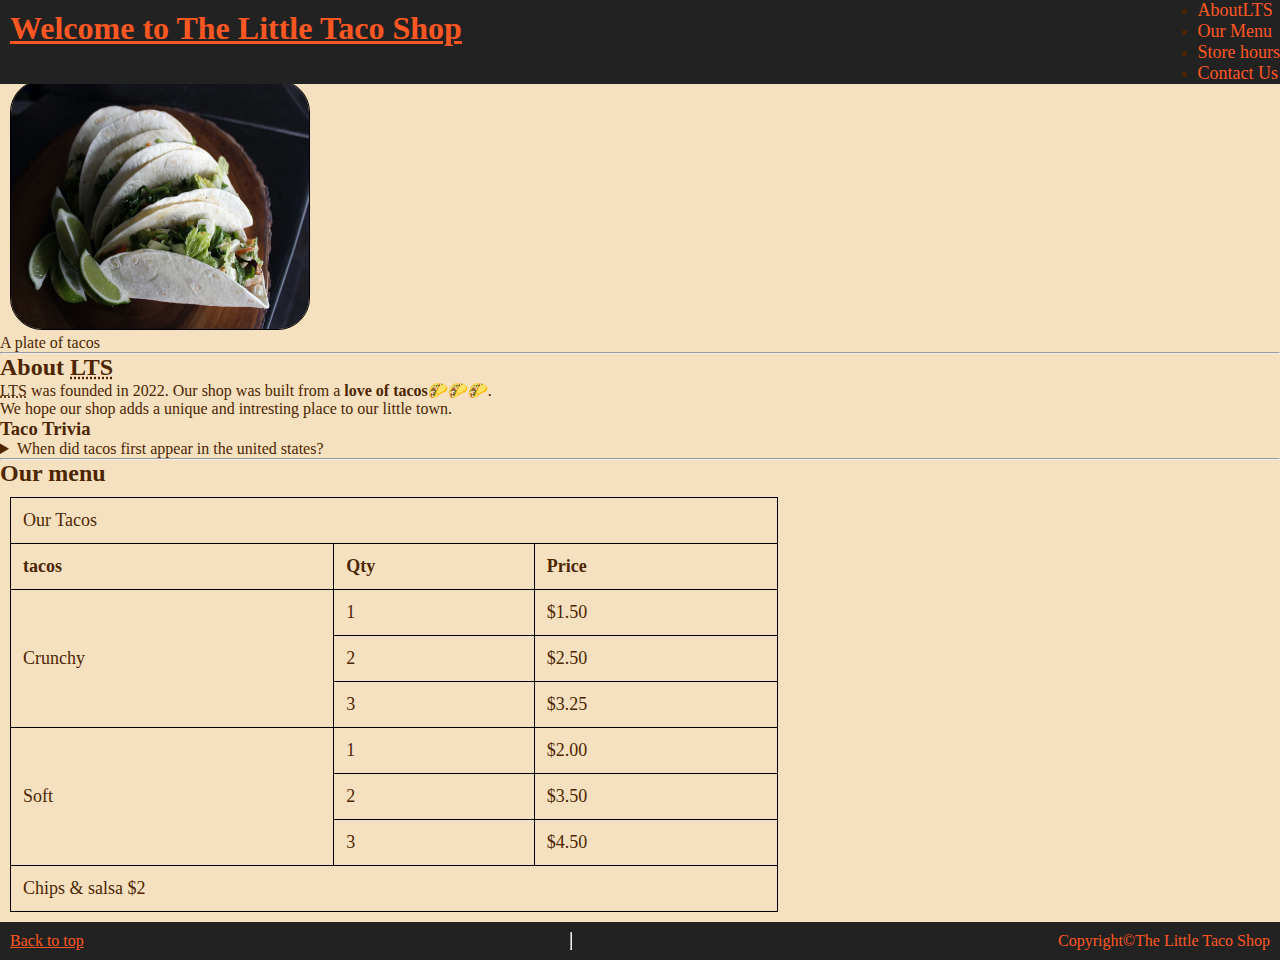
==== index.html @ 2e855140 "Update index.html" ====
<!DOCTYPE html>
<html lang="en">
    <head>
        <meta charset="utf-8">
        <meta name="author" content="Dennis kipruto">
        <meta name="description" content="Little taco shop website">
        <meta name="viewport" content="width=device-width intial-scale=1.0">
        <link rel="icon" href="jeswin-thomas-z_PfaGzeN9E-unsplash.jpg">
        
        <link rel="stylesheet" href="main7.css">
        <title>LTS.com</title>
    </head>
    <body>
         <header class="header">
        <h1><u>Welcome to The Little Taco Shop</u></h1>
        <nav>
            <ul>
                <div class="navbar">
                <li><a href="#AboutLTS">AboutLTS</a></li>
                <li><a href="#ourmenu">Our Menu</a></li>
                <li><a href="tacoshopp2.html#storehours">Store hours</a></li>
                <li><a href="tacoshop3.html">Contact Us</a></li>
                </div>
            </ul>
        </nav>
             </header>
        <figure><img src="emily-simenauer-IlAPq27FxZ0-unsplash.jpg" alt="taco" width="300" height="250" title="Tacos"> <figcaption>A plate of tacos</figcaption></figure>
        <hr>
        <div class="bla"> <section id="AboutLTS" class="about"><h2>About <abbr title="little taco shop">LTS</abbr></h2>
        <P><abbr title="little taco shop">LTS</abbr> was founded in 2022. Our shop was built from a <strong>
            love of tacos</strong>🌮🌮🌮.
            <br>
            We hope our shop adds a unique and intresting place to our little town.</P>
            <h3>Taco Trivia</h3>
            <aside>
                <details><summary>When did tacos first appear in the united states?</summary>
                    <br>
                Jeffery M.Pilcher, taco historian and proffesor of history at the University of Minnesota,
                     <br>
                     says the earliest mention of tacos in the united states are in a news paper from 1905
                    <br>
                (source: <a href="https://www.smithsonianmag.com/arts-culture/where-did-the-taco-come-from-81228162/">Smithsonian Magazine</a>)</details>
                </aside>
        </section>
            <hr>
            <section id="ourmenu"><h2>Our menu</h2>
            <table>
                <tr>
                    <td colspan="3">Our Tacos</td>
                </tr>
               <tr><th>tacos</th>
               <th>Qty</th>
               <th>Price</th></tr>
               <tr><td rowspan="3">Crunchy</td>
                <td>1</td>
                <td>&dollar;1.50</td></tr>
                <tr><td>2</td>
                <td>&dollar;2.50</td></tr>
                <tr><td>3</td>
                <td>&dollar;3.25</td></tr>
                <tr><td rowspan="3">Soft</td>
                <td>1</td>
                <td>&dollar;2.00</td></tr>
                <tr><td>2</td>
                <td>&dollar;3.50</td></tr>
                <tr><td>3</td>
                <td>&dollar;4.50</td></tr>
                <tr><td colspan="3">Chips & salsa &dollar;2</td></tr>
            </table>
            </section></div>
                <footer><a href="#">Back to top</a>
            
            <hr>
            <p>Copyright&copy;The Little Taco Shop</p></footer>
    </body>
</html>
---- main7.css ----
*{
    margin: 0%;
    padding: 0%;
    box-sizing: border-box;
}

@import url('https://fonts.googleapis.com/css2?family=Lobster&display=swap');
body{
    background-color: #F5E1C0;
    color:#4D2600 ;
}

.header{

    display: flex;
    justify-content: space-between;
    background-color: #222222;
    position: fixed;
    width: 100%;
    


    
}
.navbar ul{
    display: flex;
    gap: 10px;
    margin: 10px;
    padding: 10px;
    list-style-type: none;
}
h1{
    color: #FF5722;
    font-family:'Lobster', cursive;
    padding: 10px;
    margin: px;
    text-decoration: none;
    display: flex;
    justify-content: flex-start;
}
 nav a{
    color: #FF5722;
    text-decoration: none;
    transition: all ease-in-out 0.5s;
    font-size: large;
}
 nav a:hover{
    color: chartreuse;
    box-shadow: 0px 5px 5px aqua;
}
img{
    margin-top: 80px;
    margin-left: 10px;
    border: 0.1px solid black;
    border-radius: 2rem;
    transition: all ease-in-out 1s;
} 
img:hover{
    transform: scale(1.02);
}

table{
    width: 60%;
    border-collapse: collapse;
    margin: 10px 0;
    font-size: 18px;
    text-align: left;
    margin-left: 10px;
}
.bla{
    margin-bottom: 10px;
}
th,td{
    padding: 12px;
    border: 1px double black;
    border-radius: 50px;
    margin: 10px;
}
footer{
    display: flex;
    justify-content: space-between;
    background-color: #222222;
    padding: 10px;
    color: #FF5722;
}
.text{
    display: flex;
    justify-content: center;
}
footer a{
    text-decoration: underline;
    color: #FF5722;
}
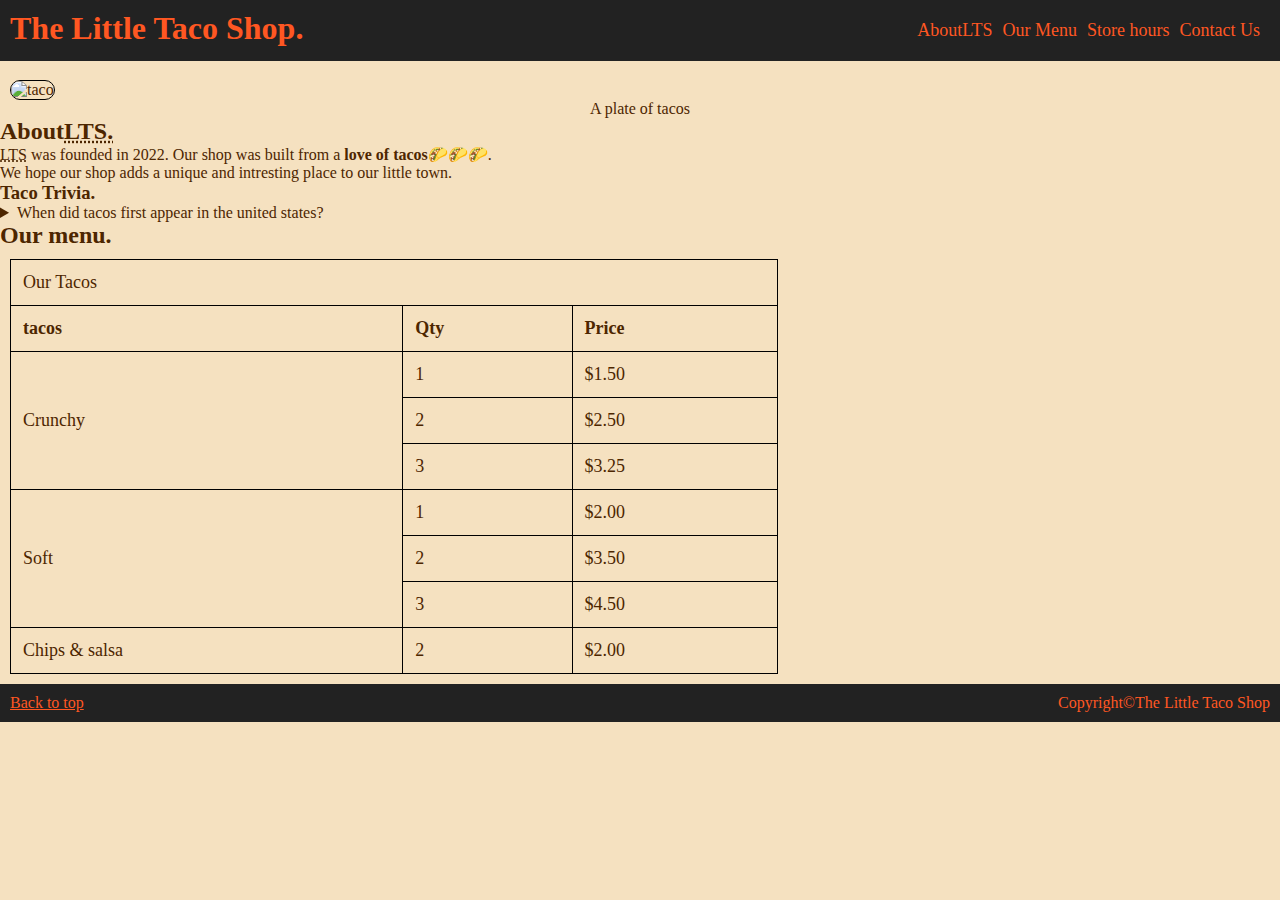
==== commit 3ee6590c: "Update index.html" ====
--- a/index.html
+++ b/index.html
@@ -6,32 +6,29 @@
         <meta name="description" content="Little taco shop website">
         <meta name="viewport" content="width=device-width intial-scale=1.0">
         <link rel="icon" href="jeswin-thomas-z_PfaGzeN9E-unsplash.jpg">
-        
         <link rel="stylesheet" href="main7.css">
+       
         <title>LTS.com</title>
     </head>
     <body>
-         <header class="header">
-        <h1><u>Welcome to The Little Taco Shop</u></h1>
-        <nav>
-            <ul>
-                <div class="navbar">
+        <header class="header"><h1>The Little Taco Shop.</h1>
+        <nav >
+            <div class="navbar"><ul>
                 <li><a href="#AboutLTS">AboutLTS</a></li>
                 <li><a href="#ourmenu">Our Menu</a></li>
                 <li><a href="tacoshopp2.html#storehours">Store hours</a></li>
                 <li><a href="tacoshop3.html">Contact Us</a></li>
-                </div>
-            </ul>
+            </ul>  </div>
         </nav>
-             </header>
-        <figure><img src="emily-simenauer-IlAPq27FxZ0-unsplash.jpg" alt="taco" width="300" height="250" title="Tacos"> <figcaption>A plate of tacos</figcaption></figure>
-        <hr>
-        <div class="bla"> <section id="AboutLTS" class="about"><h2>About <abbr title="little taco shop">LTS</abbr></h2>
+  </header>
+        <figure><img src="emily-simenauer-IlAPq27FxZ0-unsplash (1).jpg " alt="taco" width="1000" height="500" title="Tacos"> <figcaption class="text">A plate of tacos</figcaption></figure>
+        
+       <div class="bla"> <section id="AboutLTS" class="about"><h2>About<abbr title="little taco shop">LTS.</abbr></h2>
         <P><abbr title="little taco shop">LTS</abbr> was founded in 2022. Our shop was built from a <strong>
             love of tacos</strong>🌮🌮🌮.
             <br>
             We hope our shop adds a unique and intresting place to our little town.</P>
-            <h3>Taco Trivia</h3>
+            <h3>Taco Trivia.</h3>
             <aside>
                 <details><summary>When did tacos first appear in the united states?</summary>
                     <br>
@@ -42,8 +39,8 @@
                 (source: <a href="https://www.smithsonianmag.com/arts-culture/where-did-the-taco-come-from-81228162/">Smithsonian Magazine</a>)</details>
                 </aside>
         </section>
-            <hr>
-            <section id="ourmenu"><h2>Our menu</h2>
+            
+            <section id="ourmenu"><h2>Our menu.</h2>
             <table>
                 <tr>
                     <td colspan="3">Our Tacos</td>
@@ -65,12 +62,15 @@
                 <td>&dollar;3.50</td></tr>
                 <tr><td>3</td>
                 <td>&dollar;4.50</td></tr>
-                <tr><td colspan="3">Chips & salsa &dollar;2</td></tr>
+                <tr><td>Chips & salsa</td>
+                <td>2</td>
+            <td>&dollar;2.00</td></tr>
             </table>
             </section></div>
+
                 <footer><a href="#">Back to top</a>
             
-            <hr>
+            
             <p>Copyright&copy;The Little Taco Shop</p></footer>
     </body>
 </html>
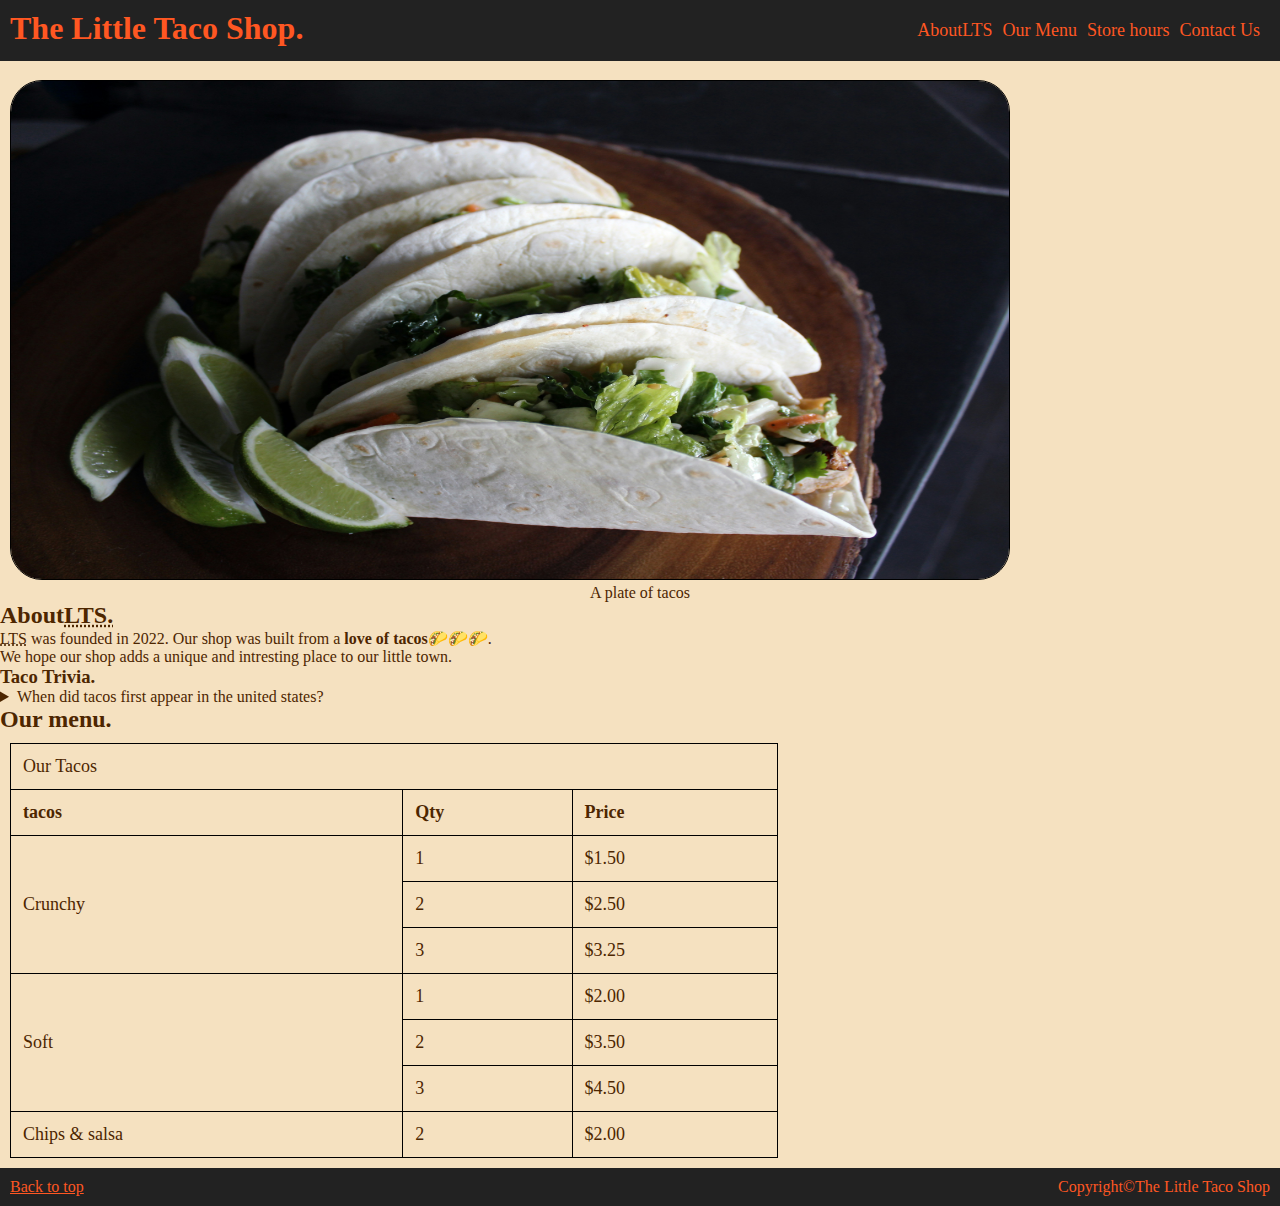
==== commit 0ae44ac3: "Update index.html" ====
--- a/index.html
+++ b/index.html
@@ -21,7 +21,7 @@
             </ul>  </div>
         </nav>
   </header>
-        <figure><img src="emily-simenauer-IlAPq27FxZ0-unsplash (1).jpg " alt="taco" width="1000" height="500" title="Tacos"> <figcaption class="text">A plate of tacos</figcaption></figure>
+        <figure><img src="emily-simenauer-IlAPq27FxZ0-unsplash.jpg " alt="taco" width="1000" height="500" title="Tacos"> <figcaption class="text">A plate of tacos</figcaption></figure>
         
        <div class="bla"> <section id="AboutLTS" class="about"><h2>About<abbr title="little taco shop">LTS.</abbr></h2>
         <P><abbr title="little taco shop">LTS</abbr> was founded in 2022. Our shop was built from a <strong>
--- a/main7.css
+++ b/main7.css
@@ -91,4 +91,4 @@
 footer a{
     text-decoration: underline;
     color: #FF5722;
-}
+}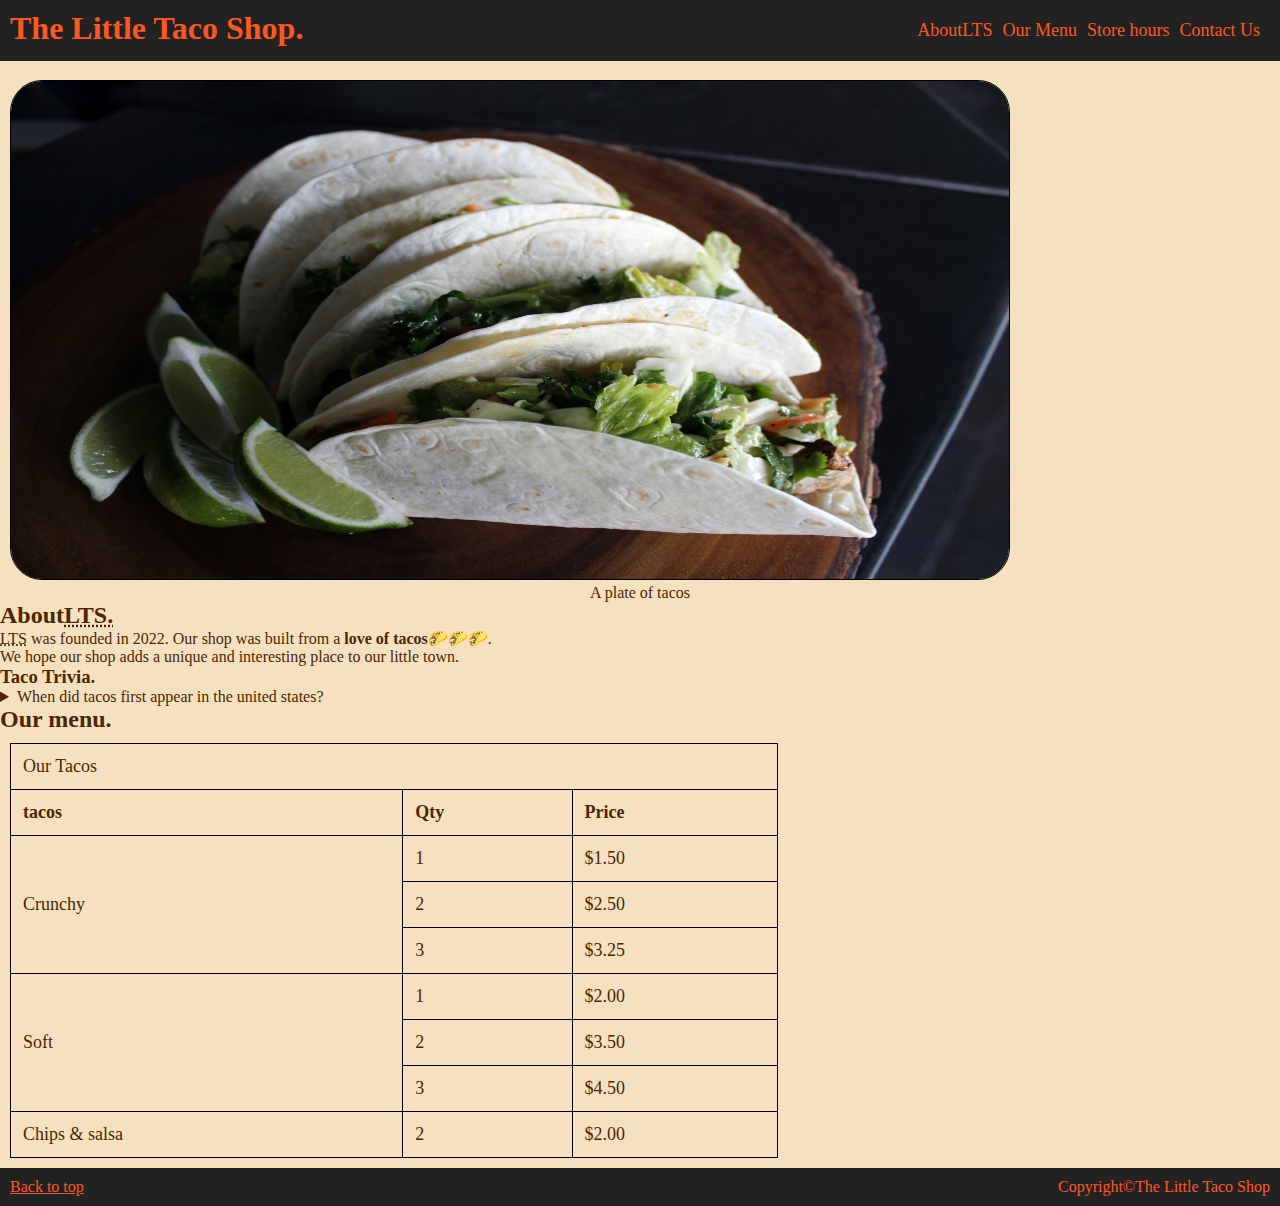
==== commit 937363c0: "Update index.html" ====
--- a/index.html
+++ b/index.html
@@ -4,9 +4,9 @@
         <meta charset="utf-8">
         <meta name="author" content="Dennis kipruto">
         <meta name="description" content="Little taco shop website">
-        <meta name="viewport" content="width=device-width intial-scale=1.0">
+        <meta name="viewport" content="width=device-width , initial-scale=1.0">
         <link rel="icon" href="jeswin-thomas-z_PfaGzeN9E-unsplash.jpg">
-        <link rel="stylesheet" href="main7.css">
+        <link rel="stylesheet" href="style.css">
        
         <title>LTS.com</title>
     </head>
@@ -21,18 +21,18 @@
             </ul>  </div>
         </nav>
   </header>
-        <figure><img src="emily-simenauer-IlAPq27FxZ0-unsplash.jpg " alt="taco" width="1000" height="500" title="Tacos"> <figcaption class="text">A plate of tacos</figcaption></figure>
+        <figure><img src="emily-simenauer-IlAPq27FxZ0-unsplash.jpg" alt="taco" width="1000" height="500" title="Tacos"> <figcaption class="text">A plate of tacos</figcaption></figure>
         
        <div class="bla"> <section id="AboutLTS" class="about"><h2>About<abbr title="little taco shop">LTS.</abbr></h2>
         <P><abbr title="little taco shop">LTS</abbr> was founded in 2022. Our shop was built from a <strong>
             love of tacos</strong>🌮🌮🌮.
             <br>
-            We hope our shop adds a unique and intresting place to our little town.</P>
+            We hope our shop adds a unique and interesting place to our little town.</P>
             <h3>Taco Trivia.</h3>
             <aside>
                 <details><summary>When did tacos first appear in the united states?</summary>
                     <br>
-                Jeffery M.Pilcher, taco historian and proffesor of history at the University of Minnesota,
+                Jeffery M.Pilcher, taco historian and professor of history at the University of Minnesota,
                      <br>
                      says the earliest mention of tacos in the united states are in a news paper from 1905
                     <br>
--- a/style.css
+++ b/style.css
@@ -0,0 +1,92 @@
+
+*{
+    margin: 0%;
+    padding: 0%;
+    box-sizing: border-box;
+}
+
+@import url('https://fonts.googleapis.com/css2?family=Lobster&display=swap');
+body{
+    background-color: #F5E1C0;
+    color:#4D2600 ;
+}
+
+header{
+
+    display: flex;
+    justify-content: space-between;
+    position: fixed;
+    background-color: #222222;
+    
+    width: 100%;
+    
+
+
+    
+}
+.navbar ul{
+    display: flex;
+    gap: 10px;
+    margin: 10px;
+    padding: 10px;
+    list-style-type: none;
+}
+h1{
+    color: #FF5722;
+    font-family:'Lobster', cursive;
+    padding: 10px;
+    margin: px;
+    text-decoration: none;
+    display: flex;
+    justify-content: flex-start;
+}
+ nav a{
+    color: #FF5722;
+    text-decoration: none;
+    transition: all ease-in-out 0.5s;
+    font-size: large;
+}
+ nav a:hover{
+    color: chartreuse;
+    box-shadow: 0px 3px 0px aqua;
+}
+img{
+    margin-top: 80px;
+    margin-left: 10px;
+    border: 0.1px solid black;
+    border-radius: 2rem;
+    
+} 
+
+table{
+    width: 60%;
+    border-collapse: collapse;
+    margin: 10px 0;
+    font-size: 18px;
+    text-align: left;
+    margin-left: 10px;
+}
+.bla{
+    margin-bottom: 10px;
+}
+th,td{
+    padding: 12px;
+    border: 1px double black;
+    border-radius: 50px;
+    margin: 10px;
+}
+footer{
+    display: flex;
+    justify-content: space-between;
+    background-color: #222222;
+    padding: 10px;
+    color: #FF5722;
+}
+.text{
+    display: flex;
+    justify-content: center;
+}
+footer a{
+    text-decoration: underline;
+    color: #FF5722;
+}